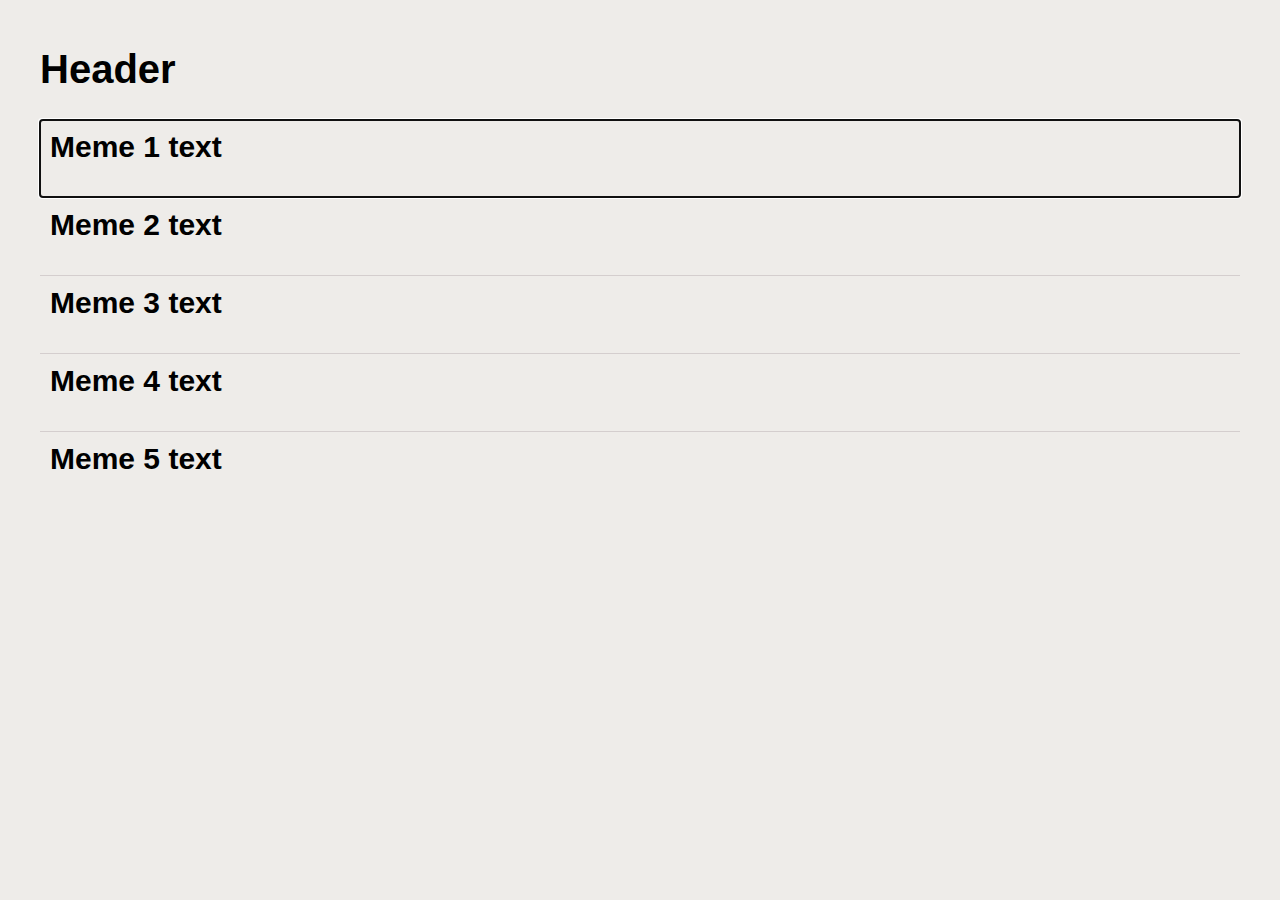
==== cssBayan/index.html @ ac2ebb2d "feat: add cssBayan folder (Sun, Mar 12, 2023 05:33:24 PM)" ====
<!DOCTYPE html>
<html lang="en">
<head>
  <meta charset="UTF-8">
  <meta http-equiv="X-UA-Compatible" content="IE=edge">
  <meta name="viewport" content="width=device-width, initial-scale=1.0">
  <title>CSS Bayan</title>
  <link href="https://fonts.cdnfonts.com/css/open-sans" rel="stylesheet">
  <link rel="stylesheet" href="style.css">
</head>

<body>
  <div class="container">
    <h1>Header</h1>

    <div class="line"></div>

    <div class="layout" tabindex="0" autofocus>
      <div class="title">
        <h2>Meme 1 text</h2>
        <img class="icon-close" src="" alt="">
        <img class="icon-plus" src="" alt="">
      </div>
        <img class="image" src="" alt="Image">
    </div>
    

    <div class="line"></div>

    <div class="layout" tabindex="0" autofocus>
      <div class="title">
        <h2>Meme 2 text</h2>
        <img class="icon-close" src="" alt="">
        <img class="icon-plus" src="" alt="">
      </div>
        <img class="image" src="" alt="Image">
    </div>
    
    <div class="line"></div>

    <div class="layout" tabindex="0" autofocus>
      <div class="title">
        <h2>Meme 3 text</h2>
        <img class="icon-close" src="" alt="">
        <img class="icon-plus" src="" alt="">
      </div>
        <img class="image" src="" alt="Image">
    </div>
    
    <div class="line"></div>

    <div class="layout" tabindex="0" autofocus>
      <div class="title">
        <h2>Meme 4 text</h2>
        <img class="icon-close" src="" alt="">
        <img class="icon-plus" src="" alt="">
      </div>
        <img class="image" src="" alt="Image">
    </div>

    <div class="line"></div>

    <div class="layout" tabindex="0" autofocus>
      <div class="title">
        <h2>Meme 5 text</h2>
        <img class="icon-close" src="" alt="">
        <img class="icon-plus" src="" alt="">
      </div>
        <img class="image" src="" alt="Image">
    </div>

  </div>
</body>
</html>
---- cssBayan/style.css ----
body {
  margin: 0;
  padding: 0;
  box-sizing: border-box;
  font-family: 'Open Sans', sans-serif;
  font-size: 20px;
  background-color: #eeece9;
}

.container {
  max-width: 1200px;
  margin: 0px auto;
  padding: 20px 20px;
}

.icon-plus,
.icon-close {
  position: absolute;
  top: -10px;
  right: 10px;
  opacity: 0;
  transition: opacity 0.5s ease-out;
}

.layout .image {
  height: 0px;
  visibility: hidden;
}

.line {
  border-bottom: 1px solid #d4cece;
}


.title {
  margin-bottom: 10px;
  position: relative;
}

.title h2 {
  margin: 0;
  padding: 10px 0px 0px 10px;
  max-width: 80%;
}
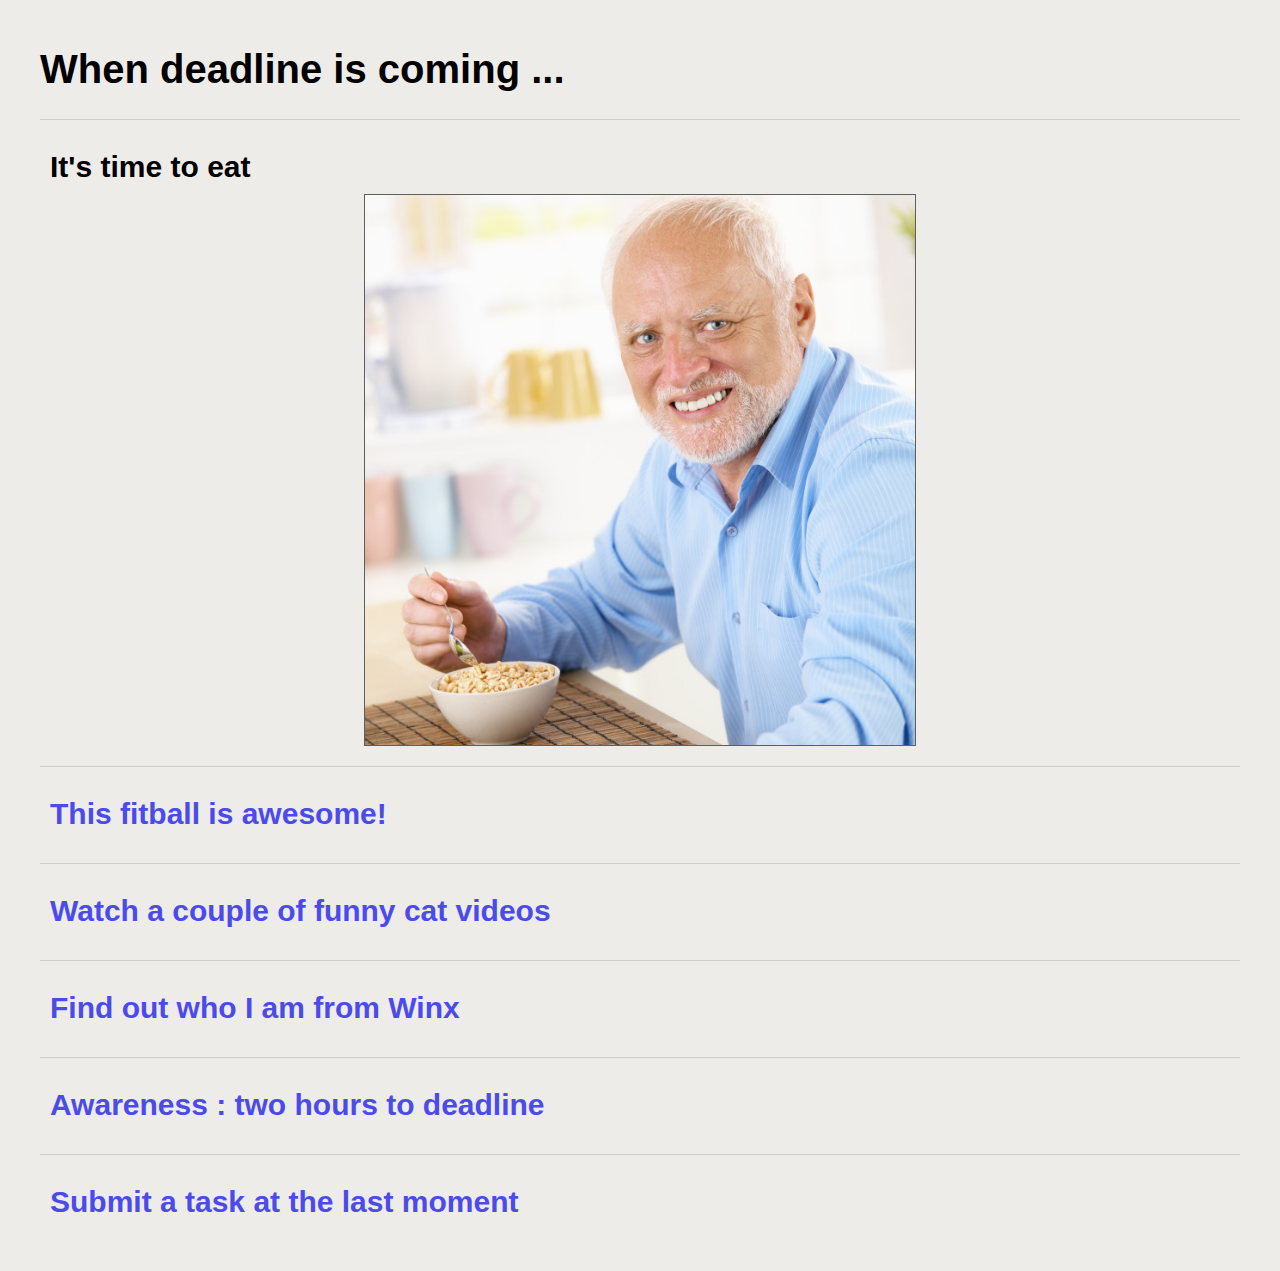
==== commit 8be66273: "feat: add images & icons. feat index.html & style.css (Sun, Mar 12, 2023 05:57:24 PM)" ====
--- a/cssBayan/index.html
+++ b/cssBayan/index.html
@@ -11,62 +11,73 @@
 
 <body>
   <div class="container">
-    <h1>Header</h1>
+    <h1>When deadline is coming ...</h1>
 
     <div class="line"></div>
 
     <div class="layout" tabindex="0" autofocus>
       <div class="title">
-        <h2>Meme 1 text</h2>
-        <img class="icon-close" src="" alt="">
-        <img class="icon-plus" src="" alt="">
+        <h2>It's time to eat</h2>
+        <img class="icon-close" src="img/icons/icons8-macos-close-30.png" alt="">
+        <img class="icon-plus" src="img/icons/icons8-add-30.png" alt="">
       </div>
-        <img class="image" src="" alt="Image">
+        <img class="image" src="img/mem1.jpg" alt="Image">
     </div>
     
 
     <div class="line"></div>
 
-    <div class="layout" tabindex="0" autofocus>
+    <div class="layout" tabindex="0">
       <div class="title">
-        <h2>Meme 2 text</h2>
-        <img class="icon-close" src="" alt="">
-        <img class="icon-plus" src="" alt="">
+        <h2>This fitball is awesome!</h2>
+        <img class="icon-close" src="img/icons/icons8-macos-close-30.png" alt="">
+        <img class="icon-plus" src="img/icons/icons8-add-30.png" alt="">
       </div>
-        <img class="image" src="" alt="Image">
+        <img class="image" src="img/mem2.jpg" alt="Image">
     </div>
     
     <div class="line"></div>
 
-    <div class="layout" tabindex="0" autofocus>
+    <div class="layout" tabindex="0">
       <div class="title">
-        <h2>Meme 3 text</h2>
-        <img class="icon-close" src="" alt="">
-        <img class="icon-plus" src="" alt="">
+        <h2>Watch a couple of funny cat videos</h2>
+        <img class="icon-close" src="img/icons/icons8-macos-close-30.png" alt="">
+        <img class="icon-plus" src="img/icons/icons8-add-30.png" alt="">
       </div>
-        <img class="image" src="" alt="Image">
+      <img class="image" src="img/mem3.jpg" alt="Image">
     </div>
     
     <div class="line"></div>
 
-    <div class="layout" tabindex="0" autofocus>
+    <div class="layout" tabindex="0">
       <div class="title">
-        <h2>Meme 4 text</h2>
-        <img class="icon-close" src="" alt="">
-        <img class="icon-plus" src="" alt="">
+        <h2>Find out who I am from Winx</h2>
+        <img class="icon-close" src="img/icons/icons8-macos-close-30.png" alt="">
+        <img class="icon-plus" src="img/icons/icons8-add-30.png" alt="">
       </div>
-        <img class="image" src="" alt="Image">
+      <img class="image" src="img/mem4.jpg" alt="Image">
     </div>
 
     <div class="line"></div>
 
-    <div class="layout" tabindex="0" autofocus>
+    <div class="layout" tabindex="0">
       <div class="title">
-        <h2>Meme 5 text</h2>
-        <img class="icon-close" src="" alt="">
-        <img class="icon-plus" src="" alt="">
+        <h2>Awareness : two hours to deadline</h2>
+        <img class="icon-close" src="img/icons/icons8-macos-close-30.png" alt="">
+        <img class="icon-plus" src="img/icons/icons8-add-30.png" alt="">
       </div>
-        <img class="image" src="" alt="Image">
+      <img class="image" src="img/mem5.jpg" alt="Image">
+    </div>
+
+    <div class="line"></div>
+
+    <div class="layout" tabindex="0">
+      <div class="title">
+        <h2>Submit a task at the last moment</h2>
+        <img class="icon-close" src="img/icons/icons8-macos-close-30.png" alt="">
+        <img class="icon-plus" src="img/icons/icons8-add-30.png" alt="">
+      </div>
+      <img class="image" src="img/mem6.jpg" alt="Image">
     </div>
 
   </div>
--- a/cssBayan/style.css
+++ b/cssBayan/style.css
@@ -5,12 +5,39 @@
   font-family: 'Open Sans', sans-serif;
   font-size: 20px;
   background-color: #eeece9;
+  overflow-y: scroll
 }
 
 .container {
   max-width: 1200px;
   margin: 0px auto;
   padding: 20px 20px;
+  height: 100%;
+}
+
+.container h2 {
+  color:#4b4beb;
+  transition: color 0.5s ease-out;
+}
+
+.container:hover h2 {
+  color: black;
+  transition: color 0.5s ease-in;
+}
+
+.container:hover {
+  cursor: pointer;
+}
+
+.container:hover .icon-plus {
+  opacity: 1;
+  transition: opacity 0.5s ease-in;
+}
+
+
+
+.container:not(:hover) .layout:focus .icon-close{
+  opacity: 0;
 }
 
 .icon-plus,
@@ -22,10 +49,53 @@
   transition: opacity 0.5s ease-out;
 }
 
+.layout {
+  margin: 20px 0;
+}
+
 .layout .image {
   height: 0px;
   visibility: hidden;
+  transition: all 0.25s ease-in-out;
 }
+
+.layout:hover .image,
+.layout:focus .image,
+.layout:focus-within .image {
+  height: 550px;
+  visibility: visible;
+  transition: all 0.5s ease-in-out;  
+  transform: scale(1);
+}
+
+.layout:focus {
+  outline: none;
+}
+
+.layout:focus h2 {
+  color: #000;
+}
+
+.layout:focus .icon-close{
+  opacity: 1;
+}
+
+.layout:focus .icon-plus{
+  opacity: 0;
+}
+
+.layout:hover .icon-plus {
+  opacity: 0;
+}
+
+.layout:hover .icon-close {
+  opacity: 1;
+}
+
+.layout:active {
+  cursor: crosshair;
+}
+
 
 .line {
   border-bottom: 1px solid #d4cece;
@@ -42,3 +112,37 @@
   padding: 10px 0px 0px 10px;
   max-width: 80%;
 }
+
+.image {
+  display: block;
+  margin: 0 auto;
+  max-width: 100%;
+  height: auto;
+  border: 1px solid rgb(95, 95, 94);
+}
+
+@media screen and (max-width:320px){
+  body {
+    font-size: 12px;
+    -webkit-tap-highlight-color: rgba(0, 0, 0, 0);
+  }
+
+  .layout:hover .image,
+  .layout:focus .image,
+  .layout:focus-within .image {
+    height: 160px;
+  }
+}
+
+@media screen and (min-width:321px) and (max-width: 820px) {
+  body {
+    font-size: 26px;
+    -webkit-tap-highlight-color: rgba(0, 0, 0, 0);
+  }
+
+  .layout:hover .image,
+  .layout:focus .image,
+  .layout:focus-within .image {
+    height: 410px;
+  }
+}